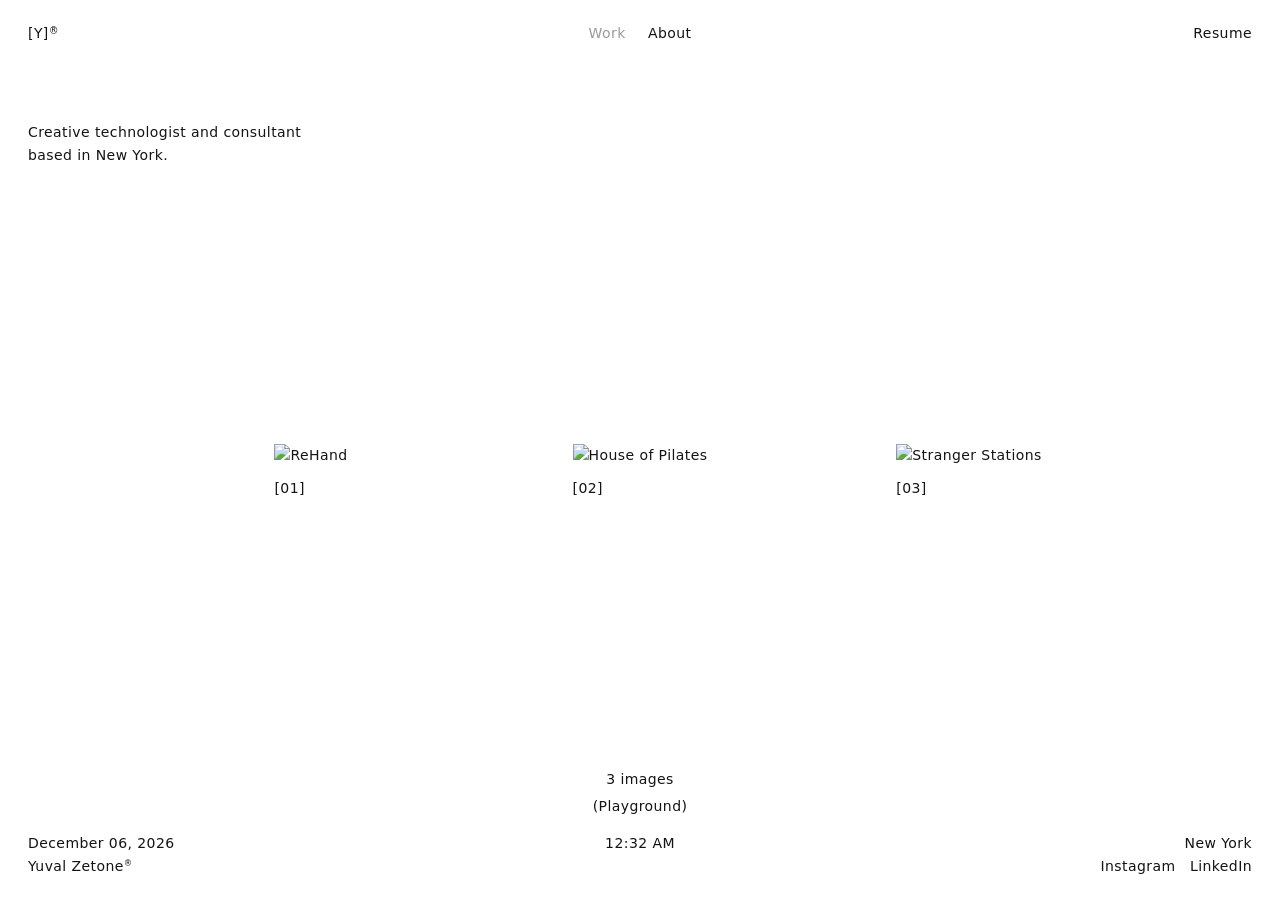
==== index.html @ 8eb04d18 "Add files via upload" ====
<!DOCTYPE html>
<html lang="en">
<head>
<meta charset="utf-8">
<meta name="viewport" content="width=device-width, initial-scale=1">
<meta http-equiv="Content-Security-Policy" content="default-src 'self'; script-src 'self'; style-src 'self' https://fonts.googleapis.com; font-src https://fonts.gstatic.com; img-src 'self'; media-src 'self'; base-uri 'none'; form-action 'none'; object-src 'none'">
<meta name="referrer" content="strict-origin-when-cross-origin">
<title>Yuval Zetone</title>
<meta name="description" content="Creative consultant and technologist based in New York.">
<link rel="preconnect" href="https://fonts.googleapis.com">
<link rel="preconnect" href="https://fonts.gstatic.com" crossorigin>
<link rel="stylesheet" href="https://fonts.googleapis.com/css2?family=IBM+Plex+Sans:wght@400&display=swap">
<link rel="stylesheet" href="style.css">
</head>
<body class="p-home">
<div class="page">

  <header class="bar">
    <a href="index.html">[Y]<sup>&reg;</sup></a>
    <nav class="nav" aria-label="Main"><a href="index.html" aria-current="page">Work</a><a href="about.html">About</a></nav>
    <a href="Yuval-Zetone-Resume.pdf" target="_blank" rel="noopener noreferrer">Resume</a>
  </header>

  <p class="intro">Creative technologist and consultant<br>based in New York.</p>

  <main class="mid">
    <nav class="work" aria-label="Projects">
      <a href="projects/rehand.html"><img src="images/rehand-poster.jpg" alt="ReHand"><span><em>[01]</em> ReHand</span></a>
      <a href="projects/house-of-pilates.html"><img src="images/pilates-tote.jpg" alt="House of Pilates"><span><em>[02]</em> House of Pilates</span></a>
      <a href="projects/stranger-stations.html"><img src="images/stranger-testing-1.jpg" alt="Stranger Stations"><span><em>[03]</em> Stranger Stations</span></a>
    </nav>
  </main>

  <div class="tail">
    <p>3 images</p>
    <p><a href="playground.html">(Playground)</a></p>
  <footer class="foot">
    <div><span id="date"></span><br>Yuval Zetone<sup>&reg;</sup></div>
    <div id="clock"></div>
    <div>New York<br><a href="https://www.instagram.com/yzetone_playground/" target="_blank" rel="noopener noreferrer">Instagram</a>&emsp;<a href="https://www.linkedin.com/in/yuval-zetone/" target="_blank" rel="noopener noreferrer">LinkedIn</a></div>
  </footer>
  </div>
</div>
<script src="script.js" defer></script>
</body>
</html>
---- style.css ----
/* ==========================================================================
   Yuval Zetone portfolio, shared styles
   One font, one size, one set of colors for every page.
   Sections: 1 Tokens  2 Base  3 Header  4 Footer  5 Home  6 About
             7 Playground  8 Project pages  9 Small screens
   ========================================================================== */

/* 1 Tokens ---------------------------------------------------------------- */
:root {
  --paper: #ffffff;
  --ink: #141414;
  --grey: #9a9a96;
  --font: "IBM Plex Sans", system-ui, -apple-system, "Helvetica Neue", Arial, sans-serif;
  --size: 14px;
  --gutter: 28px;
  --gap: clamp(20px, 2.4vw, 32px);
  color-scheme: light;
}

/* 2 Base ------------------------------------------------------------------ */
* { box-sizing: border-box; }
html, body { height: 100%; }
body {
  margin: 0;
  background: var(--paper);
  color: var(--ink);
  font-family: var(--font);
  font-size: var(--size);
  line-height: 1.65;
  letter-spacing: .03em;
  padding-inline: max(var(--gutter), env(safe-area-inset-left, 0px)) max(var(--gutter), env(safe-area-inset-right, 0px));
}
p { margin: 0; }
a { color: inherit; text-decoration: none; }
a:hover, a:focus-visible { text-decoration: underline; text-underline-offset: .25em; outline: none; }
sup { font-size: .7em; vertical-align: .45em; line-height: 0; }
img, video { display: block; max-width: 100%; }
.dim { color: var(--grey); }

.page { min-height: 100%; display: flex; flex-direction: column; }
.page > .foot, .page > .tail { margin-top: auto; }

/* 3 Header ---------------------------------------------------------------- */
.bar { display: grid; grid-template-columns: 1fr auto 1fr; gap: 12px; padding-block: 22px; }
.bar > :last-child { text-align: right; }
.nav { display: flex; gap: 2.5ch; }
.nav [aria-current="page"] { color: var(--grey); }

/* 4 Footer ---------------------------------------------------------------- */
.foot { display: grid; grid-template-columns: 1fr auto 1fr; gap: 12px; padding-block: 18px 22px; }
.foot > :nth-child(2) { text-align: center; }
.foot > :last-child { text-align: right; }
.foot sup { font-size: .6em; vertical-align: .6em; }

/* 5 Home ------------------------------------------------------------------ */
.mid { flex: 1; align-content: center; display: grid; gap: clamp(56px, 9vw, 110px); padding-block: 48px 72px; }

.work { display: grid; grid-template-columns: repeat(3, minmax(0, 1fr)); gap: 0 12%; padding-inline: 14%; align-items: center; justify-items: center; }
.work a { display: grid; position: relative; width: fit-content; max-width: 100%; }
.work a:hover, .work a:focus-visible { text-decoration: none; }
.work img { max-height: clamp(110px, 16vw, 190px); object-fit: contain; transition: transform .6s cubic-bezier(.2, .7, .2, 1), opacity .4s; }
.work span { position: absolute; left: 0; top: 100%; margin-top: 10px; white-space: nowrap; color: transparent; transition: color .3s; }
.work em { font-style: normal; color: var(--ink); }
.work:hover img { opacity: .3; }
.work a:hover img, .work a:focus-visible img { opacity: 1; transform: scale(1.06); }
.work a:hover span, .work a:focus-visible span { color: var(--ink); }
.tail { display: grid; gap: 4px; text-align: center; }
.tail .foot { text-align: left; padding-top: 10px; }

/* 6 About ----------------------------------------------------------------- */
.about { flex: 1; display: grid; grid-template-columns: max-content minmax(0, 40ch); justify-content: center; align-content: center; align-items: start; gap: 0 var(--gap); padding-block: clamp(32px, 6vh, 72px) 72px; }
.about figure { margin: 0; }
.about img { height: clamp(280px, 50vh, 460px); width: auto; max-width: 40vw; object-fit: cover; }
.about .text { display: grid; gap: 1.1em; margin-top: -4px; text-align: justify; hyphens: auto; }
.about .contact { padding-top: 1.45em; text-align: left; }

/* 7 Playground ------------------------------------------------------------ */
.intro { padding-block: clamp(32px, 6vh, 72px) 0; max-width: 52ch; }
.pieces { display: grid; gap: clamp(72px, 12vh, 140px); padding-block: clamp(40px, 7vh, 80px) 96px; align-content: start; }
.piece { display: grid; grid-template-columns: max-content minmax(0, 52ch); gap: 10px var(--gap); justify-content: start; align-items: start; }
.piece .media { height: min(calc(100vh - 260px), 560px); min-height: 300px; aspect-ratio: 16 / 9; max-width: 62vw; background: #eee; object-fit: cover; }
.piece .words { display: grid; gap: 2px; align-self: end; margin-bottom: -4px; }

/* Shared by Playground and project pages */
.n { grid-column: 1 / -1; color: var(--grey); }

/* 8 Project pages --------------------------------------------------------- */
.head { display: grid; grid-template-columns: max-content minmax(0, 52ch); gap: 0 var(--gap); padding-block: clamp(32px, 6vh, 72px) 0; }
.head .meta { display: grid; align-content: start; }
.spreads { display: grid; gap: clamp(40px, 6vh, 72px); padding-block: clamp(28px, 4vh, 48px) 48px; align-content: start; }
.spread { display: grid; grid-template-columns: max-content minmax(0, 44ch); gap: 10px var(--gap); justify-content: start; }
.spread .media { width: min(58vw, 880px); height: auto; background: #f2f2f0; }
.spread .media.flat { background: var(--paper); }
.spread .words { display: grid; gap: 1.1em; align-self: start; margin-top: -4px; }
.spread .t { margin-bottom: -1.1em; padding-bottom: 2px; }
.spread .pair { display: grid; grid-template-columns: 1fr 1fr; gap: 12px; align-items: start; background: none; }
.spread .pair img { width: 100%; height: auto; }
.spread .pair.square img { aspect-ratio: 1; object-fit: cover; }
.closing { padding-block: 0 72px; grid-template-columns: min(58vw, 880px) minmax(0, 44ch); justify-content: start; }
.closing > * { grid-column: 2; }
.next { display: flex; justify-content: space-between; gap: 16px; padding-bottom: 40px; }

/* 9 Small screens --------------------------------------------------------- */
@media (max-width: 860px) {
  .about, .piece, .head, .spread { grid-template-columns: minmax(0, 1fr); }
  .about { gap: 28px 0; padding-block: 24px 64px; }
  .about figure { justify-self: center; }
  .about img { height: auto; min-height: 0; width: min(64vw, 300px); max-height: 46vh; max-width: 100%; object-fit: cover; margin-inline: auto; }
  .about .text { max-width: 62ch; text-align: left; }
  .piece .media { height: auto; min-height: 0; width: 100%; max-width: none; }
  .head { gap: 14px; }
  .closing > * { grid-column: auto; }
  .spread .media { width: 100%; }
  .piece .words, .spread .words { max-width: 62ch; margin: 0; }
}
@media (max-width: 860px) {
  /* Phones and portrait tablets: stack the work so it fills the screen instead of floating in white space */
  .mid { padding-block: clamp(40px, 6vh, 64px) 56px; }
  .work { grid-template-columns: minmax(0, 1fr); gap: clamp(40px, 6vh, 56px) 0; padding-inline: 0; }
  .work img { max-height: clamp(110px, 20vw, 170px); }
  .work span { color: var(--ink); }
}
@media (max-width: 600px) {
  :root { --gutter: 16px; }
  .work img { max-height: clamp(96px, 27vw, 120px); }
}
@media (max-width: 520px) {
  .foot { grid-template-columns: 1fr 1fr; }
  .foot > :nth-child(2) { display: none; }
}
@media (prefers-reduced-motion: reduce) {
  .work img, .work span { transition: none; }
}
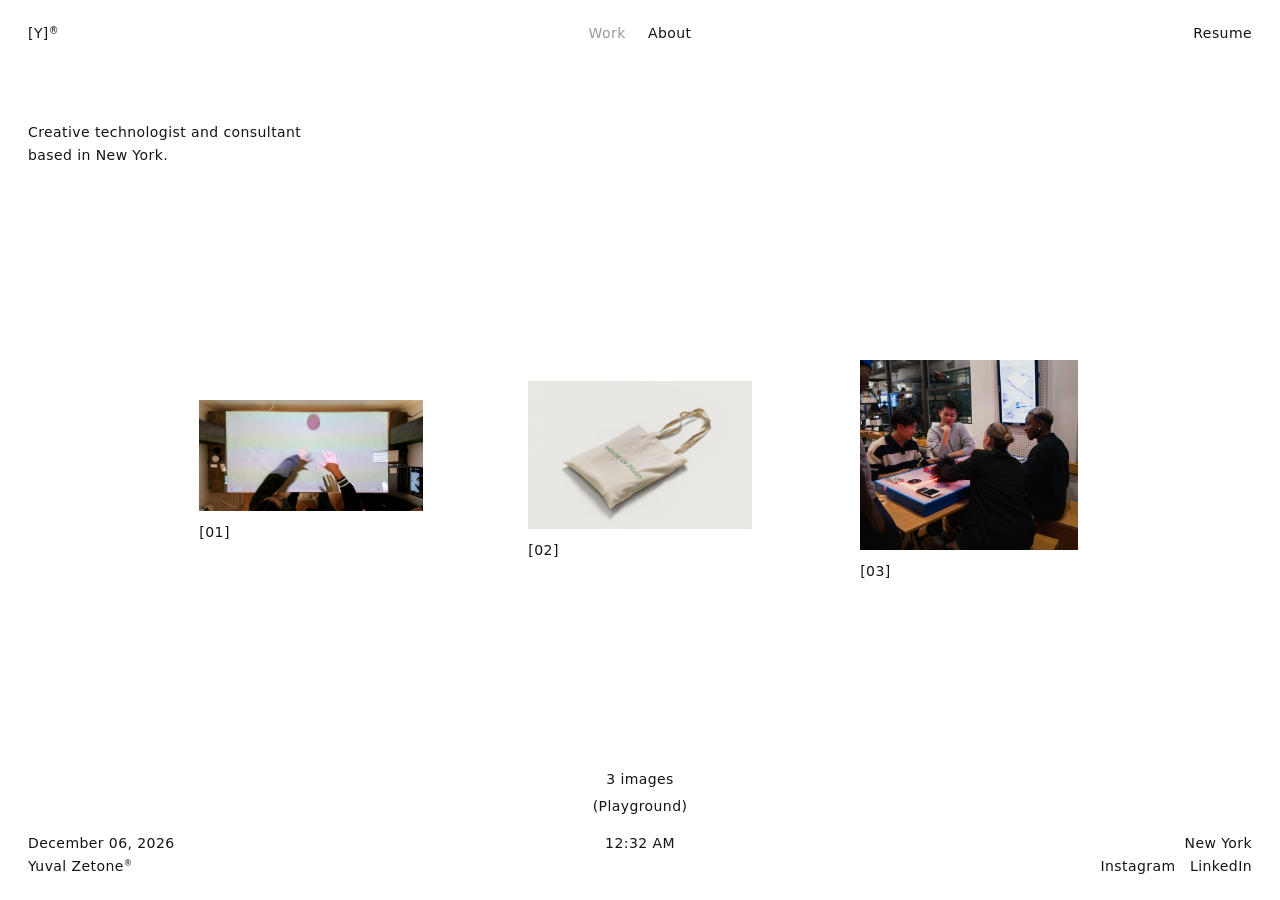
==== commit 297c296e: "Add files via upload" ====
--- a/index.html
+++ b/index.html
@@ -25,9 +25,9 @@
 
   <main class="mid">
     <nav class="work" aria-label="Projects">
-      <a href="projects/rehand.html"><img src="images/rehand-poster.jpg" alt="ReHand"><span><em>[01]</em> ReHand</span></a>
-      <a href="projects/house-of-pilates.html"><img src="images/pilates-tote.jpg" alt="House of Pilates"><span><em>[02]</em> House of Pilates</span></a>
-      <a href="projects/stranger-stations.html"><img src="images/stranger-testing-1.jpg" alt="Stranger Stations"><span><em>[03]</em> Stranger Stations</span></a>
+      <a href="rehand.html"><img src="rehand-poster.jpg" alt="ReHand"><span><em>[01]</em> ReHand</span></a>
+      <a href="house-of-pilates.html"><img src="pilates-tote.jpg" alt="House of Pilates"><span><em>[02]</em> House of Pilates</span></a>
+      <a href="stranger-stations.html"><img src="stranger-testing-1.jpg" alt="Stranger Stations"><span><em>[03]</em> Stranger Stations</span></a>
     </nav>
   </main>
 
